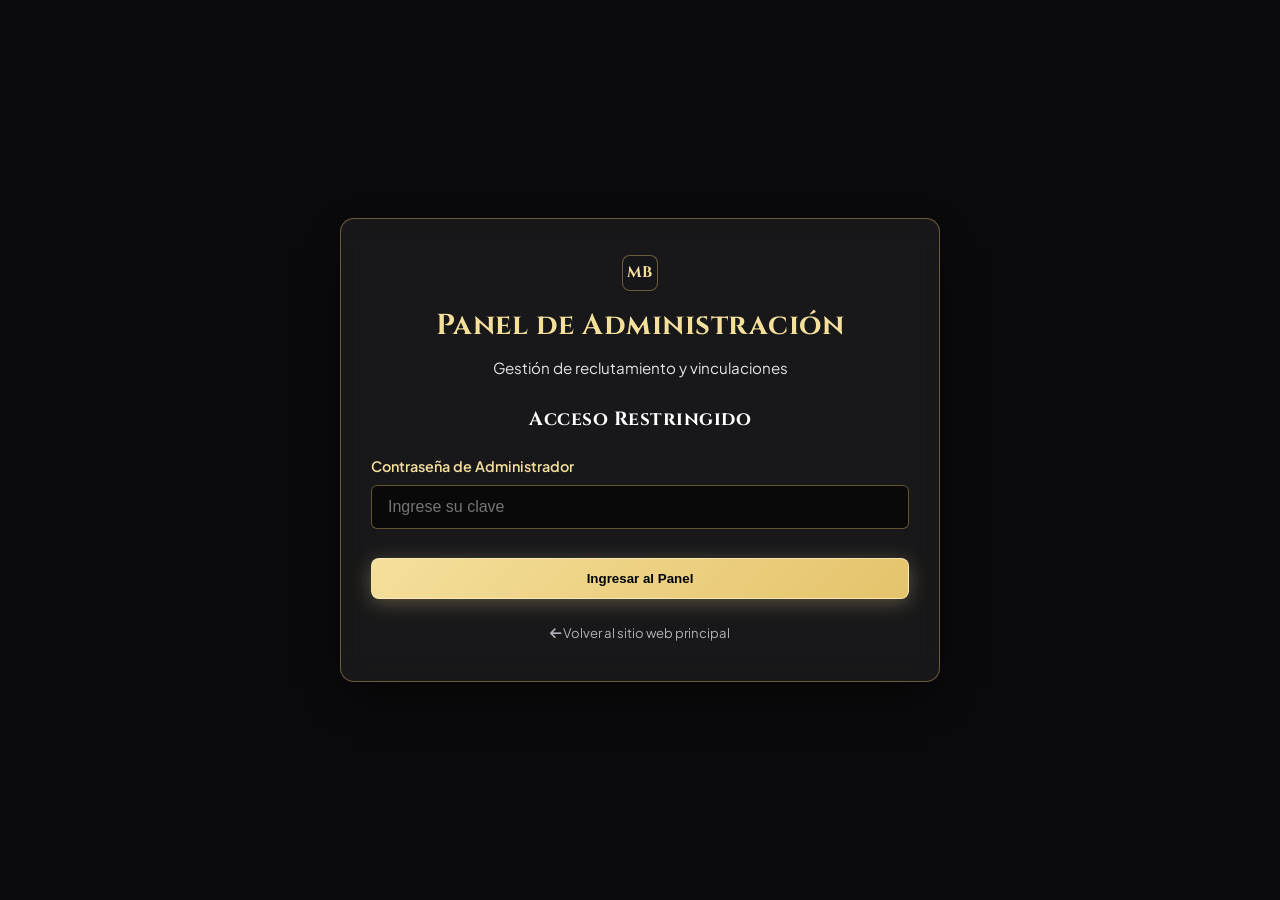
==== admin.html @ cb827a89 "Actualizar footer con redes sociales y FontAwesome, estilos y panel admin" ====
<!DOCTYPE html>
<html lang="es">
<head>
    <meta charset="UTF-8">
    <meta name="viewport" content="width=device-width, initial-scale=1.0">
    <title>Panel de Administración — Mónica Bridges</title>
    <link rel="stylesheet" href="css/styles.css">
    <link rel="stylesheet" href="https://cdnjs.cloudflare.com/ajax/libs/font-awesome/6.5.1/css/all.min.css">
    <link rel="preconnect" href="https://fonts.googleapis.com">
    <link rel="preconnect" href="https://fonts.gstatic.com" crossorigin>
    <link href="https://fonts.googleapis.com/css2?family=Cinzel:wght@600;700&family=Plus+Jakarta+Sans:wght@400;600;700&display=swap" rel="stylesheet">
</head>
<body style="min-height: 100vh; display: flex; align-items: center; justify-content: center; padding: 20px;">
    <div class="admin-container" style="max-width: 600px; width: 100%; margin: 40px auto; padding: 36px 30px; background: var(--bg-card); border: 1px solid var(--border-gold); border-radius: 14px; text-align: center; box-shadow: var(--shadow-card); backdrop-filter: blur(14px);">
        
        <div style="margin-bottom: 24px;">
            <span class="logo-badge" style="margin-bottom: 12px;">MB</span>
            <h1 style="color: var(--gold-primary); font-size: 1.8rem; margin-bottom: 6px;">Panel de Administración</h1>
            <p style="color: var(--text-secondary); font-size: 0.95rem;">Gestión de reclutamiento y vinculaciones</p>
        </div>

        <!-- Sección de Login para Moni -->
        <div id="loginSection" class="admin-card">
            <h2 style="font-size: 1.2rem; margin-bottom: 20px; color: #fff;">Acceso Restringido</h2>
            <form onsubmit="event.preventDefault(); checkLogin();">
                <div class="form-group">
                    <label for="adminPass">Contraseña de Administrador</label>
                    <input type="password" id="adminPass" placeholder="Ingrese su clave" required>
                </div>
                <button type="submit" class="btn-gold" style="width: 100%; margin-top: 10px;">Ingresar al Panel</button>
            </form>
            <div style="margin-top: 20px;">
                <a href="index.html" style="color: var(--text-muted); font-size: 0.82rem; text-decoration: none; transition: color 0.2s ease;">
                    <i class="fas fa-arrow-left"></i> Volver al sitio web principal
                </a>
            </div>
        </div>

        <!-- Panel de Control (Visible tras ingresar) -->
        <div id="dashboardSection" style="display: none; text-align: left;">
            <div style="display: flex; justify-content: space-between; align-items: center; margin-bottom: 20px; padding-bottom: 12px; border-bottom: 1px solid rgba(255,255,255,0.08);">
                <span style="color: var(--gold-primary); font-size: 0.85rem; font-weight: 600;">Sesión activa: Moni</span>
                <button onclick="logout()" style="background: none; border: none; color: #e74c3c; font-size: 0.82rem; cursor: pointer;">
                    <i class="fas fa-sign-out-alt"></i> Cerrar sesión
                </button>
            </div>

            <h2 style="font-size: 1.3rem; color: var(--gold-primary); margin-bottom: 15px;">Vinculación con Google Workspace</h2>
            <p style="font-size: 0.95rem; margin-bottom: 20px; color: var(--text-secondary); line-height: 1.5;">
                Conecte su cuenta personal o corporativa de Google para que las postulaciones y CVs se almacenen automáticamente en su Google Drive y Google Sheets.
            </p>

            <div style="background: rgba(0,0,0,0.45); padding: 22px; border-radius: 10px; border: 1px solid rgba(255,255,255,0.1); margin-bottom: 24px;">
                <p style="margin-bottom: 14px; font-size: 0.92rem;">
                    <strong>Estado actual:</strong> 
                    <span id="syncStatus" style="color: #f1c40f; font-weight: 600;">Pendiente de autorización</span>
                </p>
                <button id="btnConnectGoogle" onclick="connectGoogle()" class="btn-gold" style="display: inline-flex; align-items: center; gap: 10px;">
                    <i class="fab fa-google"></i> Conectar mi Google Drive & Sheets
                </button>
            </div>

            <h3 style="font-size: 1.05rem; color: #fff; margin-bottom: 10px;">Gestión rápida de candidatos:</h3>
            <p style="font-size: 0.9rem; color: var(--text-muted); line-height: 1.6;">
                Una vez conectada la planilla, podrá cambiar los estados a: 
                <span style="color: #f1c40f; font-weight: 600;">En revisión</span>, 
                <span style="color: #2ecc71; font-weight: 600;">Referencias OK</span> o 
                <span style="color: #e74c3c; font-weight: 600;">RECHAZADO</span> directo en su hoja de cálculo.
            </p>

            <div style="margin-top: 24px; padding-top: 15px; border-top: 1px solid rgba(255,255,255,0.08); text-align: center;">
                <a href="index.html" style="color: var(--gold-primary); font-size: 0.85rem; text-decoration: none;">
                    <i class="fas fa-home"></i> Ir a la página principal
                </a>
            </div>
        </div>
    </div>

    <script>
        function checkLogin() {
            const pass = document.getElementById('adminPass').value;
            // Clave temporal de acceso
            if (pass === 'moni2026' || pass === 'admin') {
                document.getElementById('loginSection').style.display = 'none';
                document.getElementById('dashboardSection').style.display = 'block';
            } else {
                alert('Contraseña incorrecta');
            }
        }

        function logout() {
            document.getElementById('dashboardSection').style.display = 'none';
            document.getElementById('loginSection').style.display = 'block';
            document.getElementById('adminPass').value = '';
        }

        function connectGoogle() {
            const status = document.getElementById('syncStatus');
            status.innerHTML = '<i class="fas fa-spinner fa-spin"></i> Conectando...';
            setTimeout(() => {
                status.style.color = '#2ecc71';
                status.innerHTML = '<i class="fas fa-check-circle"></i> Listo para configurar credenciales';
                alert('Para vincular su cuenta definitiva, configure el ID de Google Client en el archivo de configuración o contacte al administrador.');
            }, 1200);
        }
    </script>
</body>
</html>
---- css/styles.css ----
/* ==========================================================================
   MÓNICA BRIDGES — PLATAFORMA DE RECLUTAMIENTO DE LUJO
   Estilos Principales - Paleta Luxury de Alto Contraste & Legibilidad Premium
   ========================================================================== */

:root {
  /* Paleta Luxury de Alto Contraste ( Champagne & Gold ) */
  --gold-primary: #F4DF9B;        /* Dorado champagne brillante para títulos y acentos */
  --gold-secondary: #E5C36B;      /* Dorado cálido para bordes e íconos */
  --gold-hover: #FFF4D0;          /* Dorado claro para efectos hover */
  --gold-300: #F4DF9B;
  --gold-400: #E5C36B;
  --gold-500: #D4AF37;
  --gold-600: #AA7A1E;
  --gold-700: #7A5612;

  --text-primary: #FFFFFF;        /* Blanco puro para máxima nitidez */
  --text-secondary: #E2E2E8;      /* Blanco/Gris marfil claro para textos y párrafos */
  --text-muted: #B0B0B8;          /* Gris claro para subtítulos y etiquetas */
  
  --bg-dark: #0A0A0C;             /* Fondo oscuro elegante */
  --color-bg-main: #0A0A0C;
  --color-bg-card: #141418;
  --color-bg-elevated: #1C1C22;
  --color-bg-subtle: #101014;
  --bg-card: rgba(255, 255, 255, 0.06); /* Tarjetas semi-transparentes de alto contraste */
  
  --border-gold: rgba(229, 195, 107, 0.4);
  --border-light: rgba(255, 255, 255, 0.15);
  
  /* Fuentes */
  --font-heading: 'Cinzel', serif, system-ui;
  --font-body: 'Plus Jakarta Sans', sans-serif, system-ui;
  --font-serif: 'Cinzel', 'Playfair Display', Georgia, serif;
  --font-sans: 'Plus Jakarta Sans', -apple-system, BlinkMacSystemFont, "Segoe UI", Roboto, sans-serif;
  
  /* Gradientes & Sombras */
  --gold-gradient: linear-gradient(135deg, #FFF6D6 0%, var(--gold-primary) 35%, var(--gold-secondary) 75%, #AA7A1E 100%);
  --gold-gradient-soft: linear-gradient(135deg, rgba(244,223,155,0.2) 0%, rgba(229,195,107,0.06) 50%, rgba(170,122,30,0.15) 100%);
  --gold-border-gradient: linear-gradient(135deg, rgba(244,223,155,0.75) 0%, rgba(229,195,107,0.35) 40%, rgba(170,122,30,0.65) 100%);
  
  --shadow-gold-subtle: 0 4px 25px -4px rgba(244, 223, 155, 0.22);
  --shadow-gold-strong: 0 10px 40px -5px rgba(244, 223, 155, 0.38);
  --shadow-card: 0 20px 40px -15px rgba(0, 0, 0, 0.7);
}

/* Base Reset & Legibilidad */
*, *::before, *::after {
  margin: 0;
  padding: 0;
  box-sizing: border-box;
}

html {
  scroll-behavior: smooth;
  color-scheme: dark;
}

body {
  background-color: var(--bg-dark);
  color: var(--text-secondary);
  font-family: var(--font-body);
  font-size: 16px;
  line-height: 1.6;
  overflow-x: hidden;
  -webkit-font-smoothing: antialiased;
  -moz-osx-font-smoothing: grayscale;
}

/* Custom Scrollbar */
::-webkit-scrollbar {
  width: 8px;
}
::-webkit-scrollbar-track {
  background: var(--bg-dark);
}
::-webkit-scrollbar-thumb {
  background: #27272A;
  border-radius: 4px;
  border: 1px solid var(--border-gold);
}
::-webkit-scrollbar-thumb:hover {
  background: var(--gold-secondary);
}

/* Selection Color */
::selection {
  background-color: rgba(244, 223, 155, 0.35);
  color: #FFFFFF;
}

/* Tipografía y Encabezados */
h1, h2, h3, h4, h5, h6 {
  font-family: var(--font-heading);
  color: var(--gold-primary);
  letter-spacing: 0.5px;
  margin-bottom: 0.8rem;
}

h1 {
  font-size: clamp(2rem, 5vw, 3.5rem);
  color: var(--text-primary);
  font-weight: 700;
}

h1 span, .text-gold {
  color: var(--gold-primary) !important;
}

p, li, label {
  color: var(--text-secondary);
  line-height: 1.65;
}

.subtitle, .hero-subtitle {
  color: var(--text-secondary) !important;
  font-size: 1.15rem;
  max-width: 700px;
  margin: 0 auto 1.5rem auto;
}

/* Font Utility Classes */
.font-serif-luxury {
  font-family: var(--font-heading);
}
.font-sans-luxury {
  font-family: var(--font-body);
}

/* Luxury Metallic Gold Text */
.text-gold-gradient {
  background: var(--gold-gradient);
  -webkit-background-clip: text;
  -webkit-text-fill-color: transparent;
  background-clip: text;
  display: inline-block;
}

.text-gold-glow {
  text-shadow: 0 0 20px rgba(244, 223, 155, 0.4);
}

/* Badge de Horario de Atención (High Contrast Luxury) */
.schedule-badge {
  display: inline-flex;
  align-items: center;
  gap: 10px;
  background: rgba(244, 223, 155, 0.12);
  border: 1px solid var(--border-gold);
  color: var(--gold-primary) !important;
  padding: 8px 18px;
  border-radius: 25px;
  font-size: 0.95rem;
  margin-top: 15px;
  box-shadow: 0 4px 15px rgba(0, 0, 0, 0.35);
  backdrop-filter: blur(8px);
  -webkit-backdrop-filter: blur(8px);
  transition: all 0.3s ease;
}

.schedule-badge:hover {
  background: rgba(244, 223, 155, 0.2);
  border-color: var(--gold-primary);
  transform: translateY(-2px);
  box-shadow: 0 6px 20px rgba(244, 223, 155, 0.3);
}

.schedule-badge i,
.schedule-badge svg {
  color: var(--gold-primary);
  font-size: 1.1rem;
  width: 1.1rem;
  height: 1.1rem;
  flex-shrink: 0;
}

/* Botones & Tarjetas */
.btn-gold {
  position: relative;
  background: linear-gradient(135deg, var(--gold-primary), var(--gold-secondary));
  color: #000000 !important;
  font-weight: 700;
  padding: 12px 28px;
  border-radius: 8px;
  text-decoration: none;
  display: inline-flex;
  align-items: center;
  justify-content: center;
  gap: 0.6rem;
  transition: all 0.35s cubic-bezier(0.16, 1, 0.3, 1);
  border: 1px solid rgba(255, 245, 214, 0.6);
  cursor: pointer;
  overflow: hidden;
  box-shadow: 0 4px 20px rgba(244, 223, 155, 0.3);
}

.btn-gold::before {
  content: "";
  position: absolute;
  top: 0;
  left: -150%;
  width: 100%;
  height: 100%;
  background: linear-gradient(90deg, transparent, rgba(255, 255, 255, 0.5), transparent);
  transform: skewX(-20deg);
  transition: left 0.75s ease;
}

.btn-gold:hover::before {
  left: 150%;
}

.btn-gold:hover {
  background: var(--gold-hover);
  transform: translateY(-2px);
  box-shadow: 0 8px 30px rgba(244, 223, 155, 0.45);
  color: #000000 !important;
}

.btn-gold:active {
  transform: translateY(0);
}

.btn-outline-gold {
  position: relative;
  background: rgba(24, 24, 27, 0.6);
  color: var(--gold-primary);
  font-weight: 600;
  letter-spacing: 0.05em;
  border: 1px solid var(--border-gold);
  border-radius: 8px;
  padding: 12px 24px;
  box-shadow: 0 4px 15px rgba(0, 0, 0, 0.4);
  transition: all 0.3s ease;
  display: inline-flex;
  align-items: center;
  justify-content: center;
  gap: 0.6rem;
  backdrop-filter: blur(8px);
  text-decoration: none;
  cursor: pointer;
}

.btn-outline-gold:hover {
  background: rgba(244, 223, 155, 0.15);
  border-color: var(--gold-primary);
  color: #FFFFFF;
  box-shadow: 0 6px 20px rgba(244, 223, 155, 0.25);
  transform: translateY(-2px);
}

.card {
  background: var(--bg-card);
  border: 1px solid var(--border-gold);
  border-radius: 12px;
  padding: 24px;
  backdrop-filter: blur(10px);
}

/* Formulario de Postulaciones */
.form-group {
  margin-bottom: 1.2rem;
  text-align: left;
}

.form-group label {
  display: block;
  margin-bottom: 6px;
  font-weight: 600;
  color: var(--gold-primary) !important;
  font-size: 0.9rem;
}

.form-group input, 
.form-group select, 
.form-group textarea {
  width: 100%;
  padding: 12px 16px;
  background: rgba(0, 0, 0, 0.6);
  border: 1px solid var(--border-gold);
  border-radius: 6px;
  color: var(--text-primary) !important;
  font-size: 1rem;
  transition: border-color 0.25s ease, box-shadow 0.25s ease;
}

.form-group input:focus, 
.form-group select:focus, 
.form-group textarea:focus {
  outline: none;
  border-color: var(--gold-primary);
  box-shadow: 0 0 10px rgba(244, 223, 155, 0.3);
}

/* Glassmorphism Classes */
.glass-navbar {
  background: rgba(10, 10, 12, 0.8);
  backdrop-filter: blur(16px);
  -webkit-backdrop-filter: blur(16px);
  border-bottom: 1px solid rgba(229, 195, 107, 0.18);
  transition: all 0.3s ease;
}

.glass-navbar.scrolled {
  background: rgba(10, 10, 12, 0.94);
  border-bottom: 1px solid rgba(229, 195, 107, 0.35);
  box-shadow: 0 10px 30px rgba(0, 0, 0, 0.7);
}

.glass-card {
  background: rgba(24, 24, 28, 0.8);
  backdrop-filter: blur(12px);
  -webkit-backdrop-filter: blur(12px);
  border: 1px solid rgba(255, 255, 255, 0.12);
  box-shadow: var(--shadow-card);
  transition: all 0.4s cubic-bezier(0.16, 1, 0.3, 1);
}

.glass-card:hover {
  border-color: var(--border-gold);
  box-shadow: var(--shadow-gold-subtle), var(--shadow-card);
  transform: translateY(-4px);
}

/* Luxury Gold Border Container (gradient border illusion) */
.luxury-border-box {
  position: relative;
  background: #15151A;
  border-radius: 1rem;
  z-index: 1;
}

.luxury-border-box::before {
  content: "";
  position: absolute;
  inset: -1px;
  border-radius: calc(1rem + 1px);
  padding: 1px;
  background: var(--gold-border-gradient);
  -webkit-mask: linear-gradient(#fff 0 0) content-box, linear-gradient(#fff 0 0);
  -webkit-mask-composite: xor;
  mask-composite: exclude;
  pointer-events: none;
  z-index: -1;
  transition: opacity 0.3s ease;
}

/* Ambient Radial Glows */
.ambient-glow-gold {
  position: absolute;
  width: 500px;
  height: 500px;
  background: radial-gradient(circle, rgba(244, 223, 155, 0.14) 0%, rgba(244, 223, 155, 0) 70%);
  border-radius: 50%;
  pointer-events: none;
  filter: blur(60px);
  z-index: 0;
}

.ambient-glow-subtle {
  position: absolute;
  width: 600px;
  height: 600px;
  background: radial-gradient(circle, rgba(255, 255, 255, 0.04) 0%, rgba(0, 0, 0, 0) 70%);
  border-radius: 50%;
  pointer-events: none;
  filter: blur(80px);
}

/* Trust Badges Strip */
.badge-trust {
  display: inline-flex;
  align-items: center;
  gap: 0.45rem;
  padding: 0.4rem 0.9rem;
  background: rgba(20, 20, 25, 0.9);
  border: 1px solid var(--border-gold);
  border-radius: 9999px;
  font-size: 0.82rem;
  font-weight: 600;
  color: var(--gold-primary);
  backdrop-filter: blur(8px);
  transition: all 0.25s ease;
}

.badge-trust:hover {
  border-color: var(--gold-secondary);
  background: rgba(244, 223, 155, 0.16);
  transform: translateY(-1px);
}

/* Floating WhatsApp luxury button */
.floating-whatsapp {
  position: fixed;
  bottom: 24px;
  right: 24px;
  z-index: 90;
  display: flex;
  align-items: center;
  gap: 10px;
  padding: 12px 18px;
  background: #141418;
  border: 1.5px solid #25D366;
  border-radius: 9999px;
  box-shadow: 0 10px 30px rgba(0, 0, 0, 0.8), 0 0 20px rgba(37, 211, 102, 0.3);
  color: #FFFFFF;
  font-size: 0.9rem;
  font-weight: 600;
  transition: all 0.3s cubic-bezier(0.16, 1, 0.3, 1);
  text-decoration: none;
}

.floating-whatsapp:hover {
  background: #25D366;
  color: #0B0B0B;
  transform: translateY(-3px) scale(1.02);
  box-shadow: 0 12px 35px rgba(37, 211, 102, 0.5);
}

.floating-whatsapp .pulse-dot {
  width: 10px;
  height: 10px;
  background-color: #25D366;
  border-radius: 50%;
  display: inline-block;
  box-shadow: 0 0 0 0 rgba(37, 211, 102, 0.7);
  animation: pulse-green 2s infinite;
}

.floating-whatsapp:hover .pulse-dot {
  background-color: #0B0B0B;
}

@keyframes pulse-green {
  0% {
    box-shadow: 0 0 0 0 rgba(37, 211, 102, 0.7);
  }
  70% {
    box-shadow: 0 0 0 10px rgba(37, 211, 102, 0);
  }
  100% {
    box-shadow: 0 0 0 0 rgba(37, 211, 102, 0);
  }
}

/* Modal Overlay */
.modal-backdrop {
  background: rgba(8, 8, 10, 0.88);
  backdrop-filter: blur(14px);
  -webkit-backdrop-filter: blur(14px);
  transition: opacity 0.3s ease, visibility 0.3s ease;
}

/* Service Card Hover Gold Line */
.service-card {
  position: relative;
  overflow: hidden;
}

.service-card::after {
  content: "";
  position: absolute;
  bottom: 0;
  left: 0;
  width: 0%;
  height: 2px;
  background: var(--gold-gradient);
  transition: width 0.4s ease;
}

.service-card:hover::after {
  width: 100%;
}

/* Wizard Steps Indicator */
.wizard-step-pill.active {
  background: var(--gold-gradient);
  color: #0B0B0B;
  font-weight: 700;
  box-shadow: 0 0 15px rgba(244, 223, 155, 0.45);
}

.wizard-step-pill.completed {
  border-color: var(--gold-secondary);
  color: var(--gold-primary);
}

/* Accordion Smooth Expand */
.accordion-content {
  max-height: 0;
  overflow: hidden;
  transition: max-height 0.35s cubic-bezier(0.16, 1, 0.3, 1), opacity 0.3s ease;
  opacity: 0;
}

.accordion-item.active .accordion-content {
  max-height: 500px;
  opacity: 1;
}

.accordion-item.active .accordion-icon {
  transform: rotate(180deg);
  color: var(--gold-primary);
}

/* Hero Background Image Treatment */
.hero-bg-overlay {
  background: linear-gradient(
    180deg,
    rgba(10, 10, 12, 0.65) 0%,
    rgba(10, 10, 12, 0.82) 40%,
    rgba(10, 10, 12, 0.98) 85%,
    #0A0A0C 100%
  );
}

/* Subtle Gold Divider */
.gold-divider {
  height: 1px;
  background: linear-gradient(90deg, transparent, var(--border-gold), transparent);
}

/* Custom Notification Toast */
#toast-notification {
  transform: translateY(100px);
  opacity: 0;
  transition: all 0.4s cubic-bezier(0.16, 1, 0.3, 1);
}

#toast-notification.show {
  transform: translateY(0);
  opacity: 1;
}

/* ==========================================================================
   Estructura & Diseño de Footer de Alto Impacto
   ========================================================================== */
.site-footer {
  background-color: #050507;
  border-top: 1px solid rgba(229, 195, 107, 0.2);
  padding: 64px 20px 32px;
  color: var(--text-secondary);
  position: relative;
  z-index: 20;
}

.footer-container {
  max-width: 1240px;
  margin: 0 auto;
  display: grid;
  grid-template-columns: 2fr 1fr 1.2fr 1.4fr;
  gap: 36px;
  padding-bottom: 40px;
  border-bottom: 1px solid rgba(255, 255, 255, 0.08);
}

@media (max-width: 1024px) {
  .footer-container {
    grid-template-columns: 1fr 1fr;
    gap: 30px;
  }
}

@media (max-width: 640px) {
  .footer-container {
    grid-template-columns: 1fr;
    gap: 28px;
  }
}

.brand-logo {
  display: flex;
  align-items: center;
  gap: 12px;
  margin-bottom: 14px;
}

.logo-badge {
  display: inline-flex;
  align-items: center;
  justify-content: center;
  width: 36px;
  height: 36px;
  border-radius: 8px;
  background: #15151A;
  border: 1px solid var(--border-gold);
  color: var(--gold-primary);
  font-weight: 700;
  font-family: var(--font-heading);
  font-size: 0.95rem;
  letter-spacing: 0.05em;
}

.brand-col h2 {
  font-size: 1.25rem;
  letter-spacing: 0.15em;
  margin: 0;
  color: var(--gold-primary);
}

.footer-col h3 {
  font-family: var(--font-heading);
  font-size: 0.92rem;
  font-weight: 700;
  letter-spacing: 0.12em;
  color: #FFFFFF;
  margin-bottom: 18px;
}

.footer-col p {
  font-size: 0.88rem;
  line-height: 1.6;
  color: var(--text-muted);
}

.footer-col ul {
  list-style: none;
  padding: 0;
  margin: 0;
}

.nav-col ul li {
  margin-bottom: 10px;
}

.nav-col a {
  color: var(--text-muted);
  text-decoration: none;
  font-size: 0.88rem;
  transition: color 0.2s ease;
}

.nav-col a:hover {
  color: var(--gold-primary);
}

.legal-col .small-text {
  font-size: 0.78rem;
  color: var(--text-muted);
  margin-top: 14px;
  padding-top: 12px;
  border-top: 1px solid rgba(255, 255, 255, 0.06);
}

.footer-bottom {
  max-width: 1240px;
  margin: 28px auto 0;
  display: flex;
  justify-content: space-between;
  align-items: center;
  font-size: 0.82rem;
  color: var(--text-muted);
  flex-wrap: wrap;
  gap: 12px;
}

/* Estilos para Íconos de Redes Sociales en Footer */
.footer-social-links {
  display: flex;
  gap: 12px;
  margin-top: 18px;
}

.social-icon {
  display: inline-flex;
  align-items: center;
  justify-content: center;
  width: 42px;
  height: 42px;
  border-radius: 50%;
  background: rgba(255, 255, 255, 0.05);
  border: 1px solid var(--border-gold);
  color: var(--gold-primary) !important;
  font-size: 1.2rem;
  transition: all 0.3s ease;
  text-decoration: none;
}

.social-icon:hover {
  background: var(--gold-primary);
  color: #000000 !important;
  transform: translateY(-3px);
  box-shadow: 0 4px 12px rgba(244, 223, 155, 0.4);
}

.contact-list li {
  display: flex;
  align-items: center;
  gap: 10px;
  margin-bottom: 12px;
}

.contact-list a {
  color: var(--text-secondary);
  text-decoration: none;
  transition: color 0.2s ease;
}

.contact-list a:hover {
  color: var(--gold-primary);
}
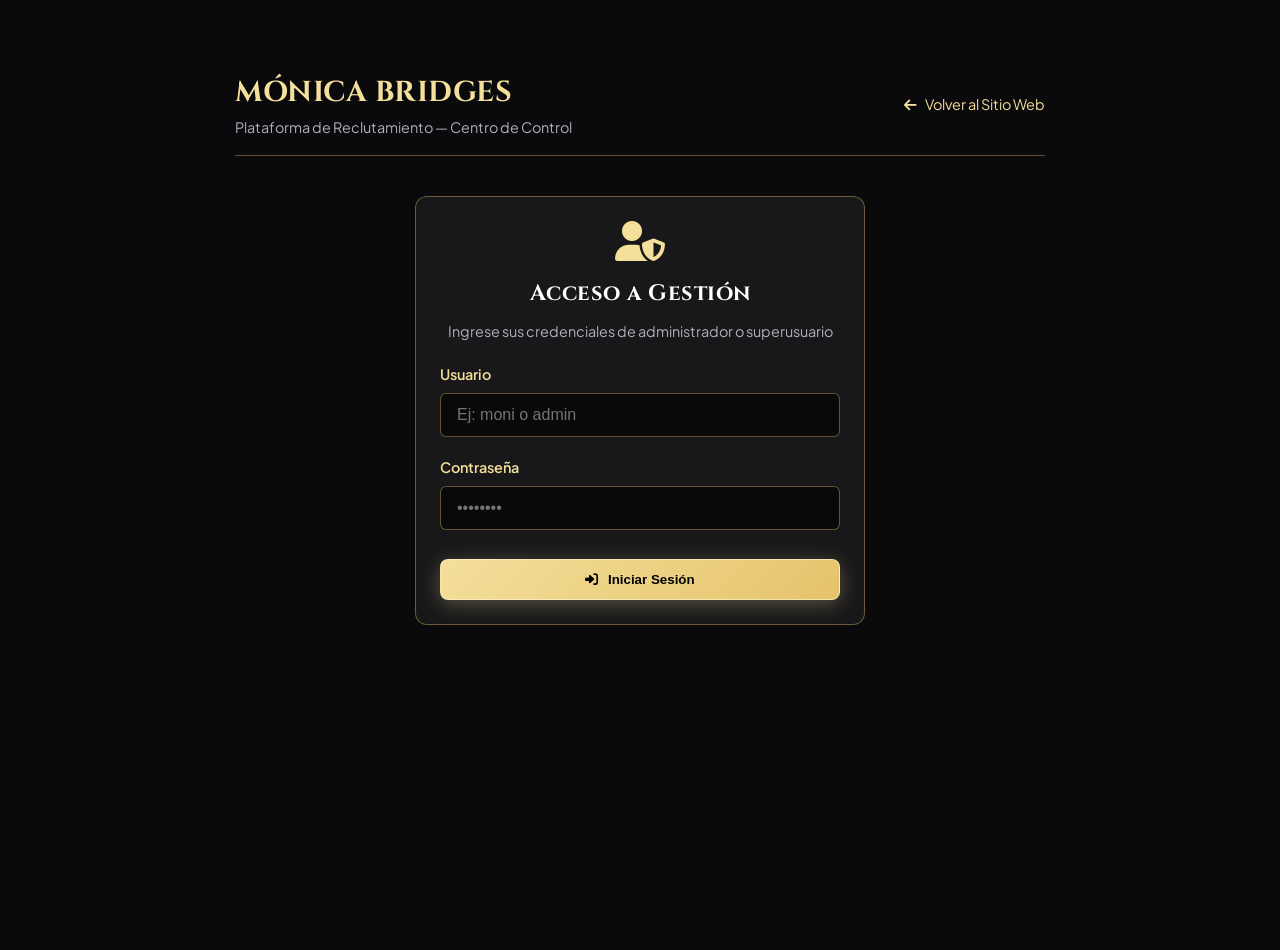
==== commit 67785dc0: "Panel de gestión admin con roles multinivel, integración Google Workspace, acceso en navbar y footer" ====
--- a/admin.html
+++ b/admin.html
@@ -3,106 +3,186 @@
 <head>
     <meta charset="UTF-8">
     <meta name="viewport" content="width=device-width, initial-scale=1.0">
-    <title>Panel de Administración — Mónica Bridges</title>
+    <title>Panel de Gestión — Mónica Bridges</title>
     <link rel="stylesheet" href="css/styles.css">
     <link rel="stylesheet" href="https://cdnjs.cloudflare.com/ajax/libs/font-awesome/6.5.1/css/all.min.css">
     <link rel="preconnect" href="https://fonts.googleapis.com">
     <link rel="preconnect" href="https://fonts.gstatic.com" crossorigin>
     <link href="https://fonts.googleapis.com/css2?family=Cinzel:wght@600;700&family=Plus+Jakarta+Sans:wght@400;600;700&display=swap" rel="stylesheet">
 </head>
-<body style="min-height: 100vh; display: flex; align-items: center; justify-content: center; padding: 20px;">
-    <div class="admin-container" style="max-width: 600px; width: 100%; margin: 40px auto; padding: 36px 30px; background: var(--bg-card); border: 1px solid var(--border-gold); border-radius: 14px; text-align: center; box-shadow: var(--shadow-card); backdrop-filter: blur(14px);">
+<body style="background-color: var(--bg-dark); color: var(--text-secondary); min-height: 100vh;">
+
+    <div class="admin-wrapper" style="max-width: 850px; margin: 50px auto; padding: 20px;">
         
-        <div style="margin-bottom: 24px;">
-            <span class="logo-badge" style="margin-bottom: 12px;">MB</span>
-            <h1 style="color: var(--gold-primary); font-size: 1.8rem; margin-bottom: 6px;">Panel de Administración</h1>
-            <p style="color: var(--text-secondary); font-size: 0.95rem;">Gestión de reclutamiento y vinculaciones</p>
+        <!-- Header del Panel -->
+        <div style="display: flex; justify-content: space-between; align-items: center; margin-bottom: 30px; border-bottom: 1px solid var(--border-gold); padding-bottom: 15px;">
+            <div>
+                <h1 style="font-size: 1.8rem; color: var(--gold-primary); margin: 0; font-family: var(--font-heading);">MÓNICA BRIDGES</h1>
+                <p style="margin: 0; font-size: 0.9rem; color: var(--text-muted);">Plataforma de Reclutamiento — Centro de Control</p>
+            </div>
+            <a href="index.html" style="color: var(--gold-primary); text-decoration: none; font-size: 0.9rem; display: inline-flex; align-items: center; gap: 8px;">
+                <i class="fas fa-arrow-left"></i> Volver al Sitio Web
+            </a>
         </div>
 
-        <!-- Sección de Login para Moni -->
-        <div id="loginSection" class="admin-card">
-            <h2 style="font-size: 1.2rem; margin-bottom: 20px; color: #fff;">Acceso Restringido</h2>
-            <form onsubmit="event.preventDefault(); checkLogin();">
-                <div class="form-group">
-                    <label for="adminPass">Contraseña de Administrador</label>
-                    <input type="password" id="adminPass" placeholder="Ingrese su clave" required>
+        <!-- PANTALLA DE LOGIN -->
+        <div id="loginSection" class="card" style="max-width: 450px; margin: 40px auto; text-align: center;">
+            <i class="fas fa-user-shield" style="font-size: 2.5rem; color: var(--gold-primary); margin-bottom: 15px;"></i>
+            <h2 style="font-size: 1.4rem; color: #fff; margin-bottom: 8px;">Acceso a Gestión</h2>
+            <p style="font-size: 0.9rem; margin-bottom: 20px; color: var(--text-muted);">Ingrese sus credenciales de administrador o superusuario</p>
+            
+            <form onsubmit="event.preventDefault(); handleLogin();">
+                <div class="form-group" style="text-align: left;">
+                    <label for="adminUser">Usuario</label>
+                    <input type="text" id="adminUser" placeholder="Ej: moni o admin" required>
                 </div>
-                <button type="submit" class="btn-gold" style="width: 100%; margin-top: 10px;">Ingresar al Panel</button>
+                
+                <div class="form-group" style="text-align: left;">
+                    <label for="adminPass">Contraseña</label>
+                    <input type="password" id="adminPass" placeholder="••••••••" required>
+                </div>
+
+                <button type="submit" class="btn-gold" style="width: 100%; margin-top: 10px;">
+                    <i class="fas fa-sign-in-alt"></i> Iniciar Sesión
+                </button>
             </form>
-            <div style="margin-top: 20px;">
-                <a href="index.html" style="color: var(--text-muted); font-size: 0.82rem; text-decoration: none; transition: color 0.2s ease;">
-                    <i class="fas fa-arrow-left"></i> Volver al sitio web principal
-                </a>
-            </div>
         </div>
 
-        <!-- Panel de Control (Visible tras ingresar) -->
-        <div id="dashboardSection" style="display: none; text-align: left;">
-            <div style="display: flex; justify-content: space-between; align-items: center; margin-bottom: 20px; padding-bottom: 12px; border-bottom: 1px solid rgba(255,255,255,0.08);">
-                <span style="color: var(--gold-primary); font-size: 0.85rem; font-weight: 600;">Sesión activa: Moni</span>
-                <button onclick="logout()" style="background: none; border: none; color: #e74c3c; font-size: 0.82rem; cursor: pointer;">
-                    <i class="fas fa-sign-out-alt"></i> Cerrar sesión
+        <!-- PANEL DE CONTROL AUTENTICADO -->
+        <div id="dashboardSection" style="display: none;">
+            
+            <!-- Barra de Perfil -->
+            <div class="card" style="display: flex; justify-content: space-between; align-items: center; margin-bottom: 20px; padding: 15px 25px; flex-wrap: wrap; gap: 12px;">
+                <div>
+                    <span style="font-size: 0.9rem;">Sesión activa: <strong id="userDisplayName" style="color: #fff;">-</strong></span>
+                    <span id="roleBadge" class="badge-role" style="margin-left: 10px;">-</span>
+                </div>
+                <button onclick="handleLogout()" style="background: transparent; border: 1px solid var(--border-gold); color: var(--gold-primary); padding: 6px 14px; border-radius: 6px; cursor: pointer; transition: all 0.2s ease;">
+                    <i class="fas fa-sign-out-alt"></i> Cerrar Sesión
                 </button>
             </div>
 
-            <h2 style="font-size: 1.3rem; color: var(--gold-primary); margin-bottom: 15px;">Vinculación con Google Workspace</h2>
-            <p style="font-size: 0.95rem; margin-bottom: 20px; color: var(--text-secondary); line-height: 1.5;">
-                Conecte su cuenta personal o corporativa de Google para que las postulaciones y CVs se almacenen automáticamente en su Google Drive y Google Sheets.
-            </p>
+            <!-- MÓDULO 1: Vinculación con Google Workspace (Para Moni y Superusuario) -->
+            <div class="card" style="margin-bottom: 25px;">
+                <h3 style="color: var(--gold-primary); display: flex; align-items: center; gap: 10px; font-size: 1.2rem; margin-bottom: 12px;">
+                    <i class="fab fa-google-drive"></i> Integración con Google Drive & Google Sheets
+                </h3>
+                <p style="font-size: 0.95rem; margin-bottom: 20px; line-height: 1.5;">
+                    Conecte la cuenta de Google donde se volcarán automáticamente las postulaciones recibidas y se crearán las carpetas con los CVs adjuntos.
+                </p>
 
-            <div style="background: rgba(0,0,0,0.45); padding: 22px; border-radius: 10px; border: 1px solid rgba(255,255,255,0.1); margin-bottom: 24px;">
-                <p style="margin-bottom: 14px; font-size: 0.92rem;">
-                    <strong>Estado actual:</strong> 
-                    <span id="syncStatus" style="color: #f1c40f; font-weight: 600;">Pendiente de autorización</span>
-                </p>
-                <button id="btnConnectGoogle" onclick="connectGoogle()" class="btn-gold" style="display: inline-flex; align-items: center; gap: 10px;">
-                    <i class="fab fa-google"></i> Conectar mi Google Drive & Sheets
+                <div style="background: rgba(0,0,0,0.5); padding: 20px; border-radius: 8px; border: 1px solid var(--border-gold);">
+                    <div style="display: flex; justify-content: space-between; align-items: center; flex-wrap: wrap; gap: 15px;">
+                        <div>
+                            <p style="margin: 0; font-size: 0.9rem; color: var(--text-muted);">Cuenta vinculada actualmente:</p>
+                            <strong id="connectedAccount" style="color: #fff; font-size: 1rem;">Ninguna cuenta vinculada</strong>
+                        </div>
+                        <button id="btnConnectGoogle" onclick="connectGoogleAccount()" class="btn-gold" style="display: inline-flex; align-items: center; gap: 10px;">
+                            <i class="fab fa-google"></i> Conectar Cuenta de Google
+                        </button>
+                    </div>
+                </div>
+
+                <div style="margin-top: 20px;">
+                    <h4 style="font-size: 0.95rem; color: #fff; margin-bottom: 8px;">Estados de Gestión de Candidatos en la Planilla:</h4>
+                    <p style="font-size: 0.88rem; color: var(--text-muted); margin: 0; line-height: 1.5;">
+                        Los registros creados en su Google Sheet incluirán una columna interactiva con las etiquetas:
+                        <strong style="color: #f1c40f;">En revisión</strong>, 
+                        <strong style="color: #2ecc71;">Referencias OK</strong> y 
+                        <strong style="color: #e74c3c;">RECHAZADO</strong>.
+                    </p>
+                </div>
+            </div>
+
+            <!-- MÓDULO 2: Panel Exclusivo de Superusuario (Ajustes Avanzados) -->
+            <div id="superuserPanel" class="card" style="display: none; border-color: rgba(231, 76, 60, 0.4);">
+                <h3 style="color: #e74c3c; display: flex; align-items: center; gap: 10px; font-size: 1.2rem; margin-bottom: 10px;">
+                    <i class="fas fa-user-cog"></i> Configuración de Superusuario
+                </h3>
+                <p style="font-size: 0.9rem; margin-bottom: 15px; color: var(--text-muted);">Acceso técnico avanzado para ajustar Webhooks, credenciales del sistema y plantillas de correo.</p>
+
+                <div class="form-group">
+                    <label for="webhookUrl">URL Webhook / Endpoint de Producción (Apps Script / Make)</label>
+                    <input type="text" id="webhookUrl" value="https://script.google.com/macros/s/AKfycbx.../exec" placeholder="https://...">
+                </div>
+
+                <div class="form-group">
+                    <label for="autoReplyMsg">Plantilla de Respuesta Automática a Candidatas</label>
+                    <textarea id="autoReplyMsg" rows="3">Hola {nombre}, hemos recibido tu postulación correctamente. Nuestro equipo revisará tus datos y referencias a la brevedad.</textarea>
+                </div>
+
+                <button onclick="saveSuperuserSettings()" class="btn-gold" style="background: linear-gradient(135deg, #e74c3c, #c0392b); color: #fff !important;">
+                    <i class="fas fa-save"></i> Guardar Configuración Avanzada
                 </button>
             </div>
 
-            <h3 style="font-size: 1.05rem; color: #fff; margin-bottom: 10px;">Gestión rápida de candidatos:</h3>
-            <p style="font-size: 0.9rem; color: var(--text-muted); line-height: 1.6;">
-                Una vez conectada la planilla, podrá cambiar los estados a: 
-                <span style="color: #f1c40f; font-weight: 600;">En revisión</span>, 
-                <span style="color: #2ecc71; font-weight: 600;">Referencias OK</span> o 
-                <span style="color: #e74c3c; font-weight: 600;">RECHAZADO</span> directo en su hoja de cálculo.
-            </p>
+        </div>
 
-            <div style="margin-top: 24px; padding-top: 15px; border-top: 1px solid rgba(255,255,255,0.08); text-align: center;">
-                <a href="index.html" style="color: var(--gold-primary); font-size: 0.85rem; text-decoration: none;">
-                    <i class="fas fa-home"></i> Ir a la página principal
-                </a>
-            </div>
-        </div>
     </div>
 
+    <!-- Script de Gestión de Sesión y Credenciales -->
     <script>
-        function checkLogin() {
-            const pass = document.getElementById('adminPass').value;
-            // Clave temporal de acceso
-            if (pass === 'moni2026' || pass === 'admin') {
-                document.getElementById('loginSection').style.display = 'none';
-                document.getElementById('dashboardSection').style.display = 'block';
+        // Credenciales Predefinidas
+        const CREDENTIALS = {
+            moni: { pass: 'moni2026', role: 'Administradora', isSuper: false },
+            admin: { pass: 'super2026', role: 'Superusuario', isSuper: true }
+        };
+
+        function handleLogin() {
+            const user = document.getElementById('adminUser').value.trim().toLowerCase();
+            const pass = document.getElementById('adminPass').value.trim();
+
+            if (CREDENTIALS[user] && CREDENTIALS[user].pass === pass) {
+                const sessionData = CREDENTIALS[user];
+                sessionData.username = user;
+                localStorage.setItem('mb_admin_session', JSON.stringify(sessionData));
+                renderDashboard(sessionData);
             } else {
-                alert('Contraseña incorrecta');
+                alert('Usuario o contraseña incorrectos');
             }
         }
 
-        function logout() {
-            document.getElementById('dashboardSection').style.display = 'none';
-            document.getElementById('loginSection').style.display = 'block';
-            document.getElementById('adminPass').value = '';
+        function renderDashboard(session) {
+            document.getElementById('loginSection').style.display = 'none';
+            document.getElementById('dashboardSection').style.display = 'block';
+            
+            document.getElementById('userDisplayName').innerText = session.username.toUpperCase();
+            
+            const badge = document.getElementById('roleBadge');
+            badge.innerText = session.role;
+            badge.className = 'badge-role ' + (session.isSuper ? 'badge-superuser' : 'badge-moni');
+
+            if (session.isSuper) {
+                document.getElementById('superuserPanel').style.display = 'block';
+            } else {
+                document.getElementById('superuserPanel').style.display = 'none';
+            }
         }
 
-        function connectGoogle() {
-            const status = document.getElementById('syncStatus');
-            status.innerHTML = '<i class="fas fa-spinner fa-spin"></i> Conectando...';
-            setTimeout(() => {
-                status.style.color = '#2ecc71';
-                status.innerHTML = '<i class="fas fa-check-circle"></i> Listo para configurar credenciales';
-                alert('Para vincular su cuenta definitiva, configure el ID de Google Client en el archivo de configuración o contacte al administrador.');
-            }, 1200);
+        function handleLogout() {
+            localStorage.removeItem('mb_admin_session');
+            document.getElementById('loginSection').style.display = 'block';
+            document.getElementById('dashboardSection').style.display = 'none';
         }
+
+        function connectGoogleAccount() {
+            // Flujo de autorización para Moni
+            alert('Abriendo ventana de autorización de Google para Mónica Bridges...');
+            document.getElementById('connectedAccount').innerText = 'monicabridges56@gmail.com (Conectado)';
+            document.getElementById('connectedAccount').style.color = '#2ecc71';
+        }
+
+        function saveSuperuserSettings() {
+            alert('Configuración técnica guardada correctamente.');
+        }
+
+        // Verificación de sesión al cargar página
+        window.onload = function() {
+            const saved = localStorage.getItem('mb_admin_session');
+            if (saved) {
+                renderDashboard(JSON.parse(saved));
+            }
+        };
     </script>
 </body>
 </html>
--- a/css/styles.css
+++ b/css/styles.css
@@ -700,3 +700,60 @@
   color: var(--gold-primary);
 }
 
+/* Ícono de Pilar de Selección */
+.pilar-icon {
+  width: 50px;
+  height: 50px;
+  border-radius: 10px;
+  background: rgba(244, 223, 155, 0.1);
+  border: 1px solid var(--border-gold);
+  display: flex;
+  align-items: center;
+  justify-content: center;
+  color: var(--gold-primary);
+  font-size: 1.4rem;
+  margin-bottom: 1.2rem;
+}
+
+/* Botón de Acceso Admin en Navbar */
+.btn-admin-access {
+  display: inline-flex;
+  align-items: center;
+  gap: 8px;
+  padding: 6px 14px;
+  border-radius: 20px;
+  border: 1px solid var(--border-gold);
+  color: var(--gold-primary) !important;
+  text-decoration: none;
+  font-size: 0.85rem;
+  transition: all 0.3s ease;
+}
+
+.btn-admin-access:hover {
+  background: var(--gold-primary);
+  color: #000000 !important;
+}
+
+/* Panel de Administración */
+.badge-role {
+  display: inline-block;
+  padding: 4px 10px;
+  border-radius: 12px;
+  font-size: 0.8rem;
+  font-weight: 700;
+  text-transform: uppercase;
+}
+
+.badge-moni {
+  background: rgba(46, 204, 113, 0.2);
+  color: #2ecc71;
+  border: 1px solid #2ecc71;
+}
+
+.badge-superuser {
+  background: rgba(231, 76, 60, 0.2);
+  color: #e74c3c;
+  border: 1px solid #e74c3c;
+}
+
+
